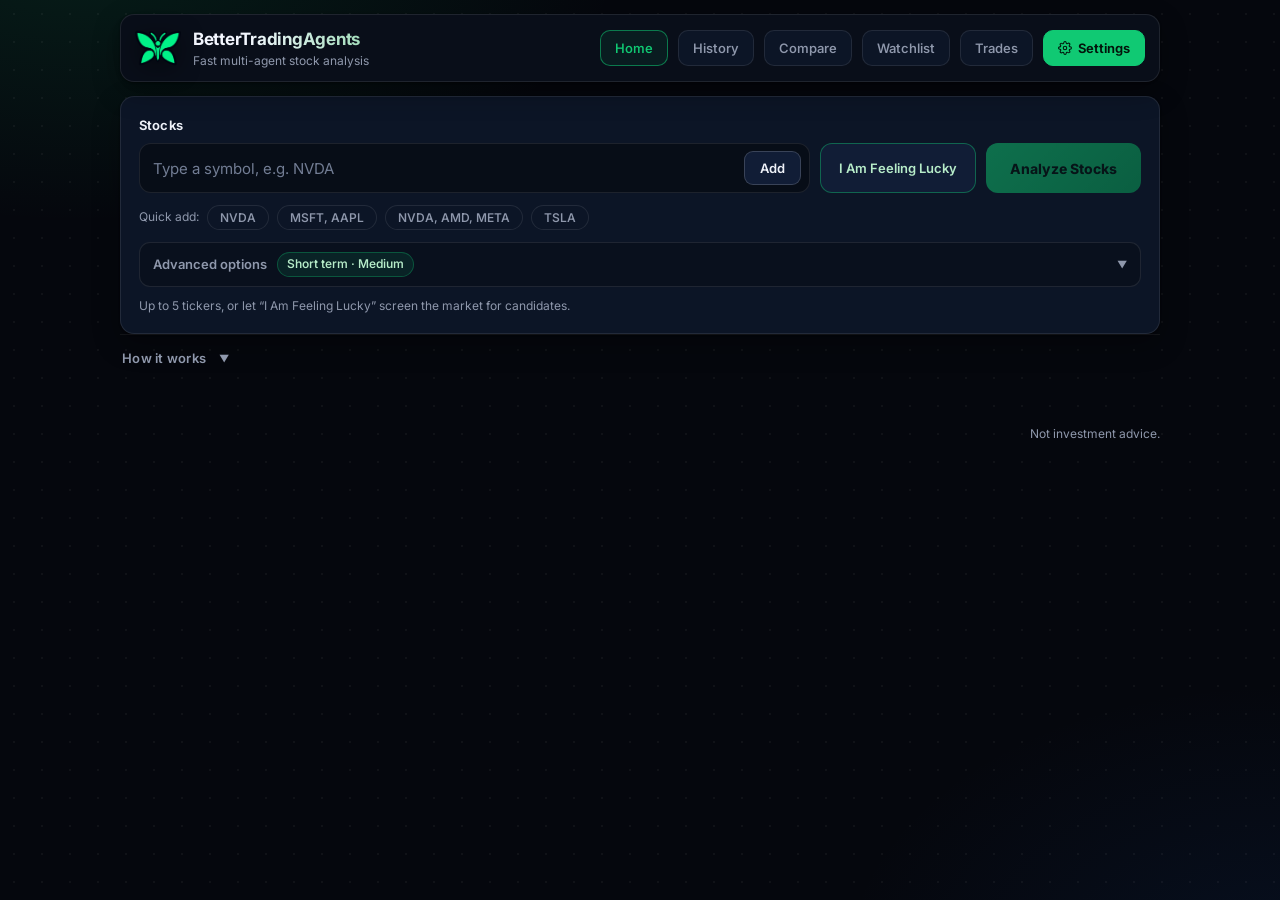
==== static/index.html @ 46c65ed0 "Equalize the live card row spacing The Bull and Portfolio manager rows kept the old stage-boundary c" ====
<!DOCTYPE html>
<html lang="en">
<head>
  <meta charset="UTF-8">
  <meta name="viewport" content="width=device-width, initial-scale=1.0">
  <meta name="theme-color" content="#05070d">
  <title>BetterTradingAgents</title>
  <link rel="preconnect" href="https://fonts.googleapis.com">
  <link rel="preconnect" href="https://fonts.gstatic.com" crossorigin>
  <link rel="stylesheet" href="https://fonts.googleapis.com/css2?family=Inter:wght@400;500;600;700&display=swap">
  <link rel="icon" href="/static/favicon.ico?v=2" sizes="any">
  <link rel="icon" type="image/png" href="/static/favicon.png?v=2">
  <link rel="apple-touch-icon" href="/static/favicon.png?v=2">
  <link rel="stylesheet" href="/static/css/base.css?v=6">
  <link rel="stylesheet" href="/static/css/analysis.css?v=11">
</head>
<body>
  <a class="skip-link" href="#main-content">Skip to content</a>
  <div class="container">
    <header>
      <div class="brand">
        <a href="/" class="logo-home" aria-label="Go to BetterTradingAgents home">
          <img src="/static/logo.png" alt="" class="logo-img">
        </a>
        <div>
          <h1>BetterTradingAgents</h1>
          <p class="tagline">Fast multi-agent stock analysis</p>
        </div>
      </div>
      <nav aria-label="Primary navigation">
        <span id="mode-chip" class="chip hidden" aria-label="Mock mode: agents use rule-based fallbacks">mock mode</span>
        <a href="/" class="nav-link active" aria-current="page">Home</a>
        <a href="/history" class="nav-link">History</a>
        <a href="/compare" class="nav-link">Compare</a>
        <a href="/watchlist" class="nav-link">Watchlist</a>
        <a href="/portfolio" class="nav-link">Trades</a>
        <a href="/settings" class="nav-link nav-settings"><svg class="gear" viewBox="0 0 24 24" aria-hidden="true"><circle cx="12" cy="12" r="3"/><path d="M19.4 15a1.65 1.65 0 0 0 .33 1.82l.06.06a2 2 0 0 1 0 2.83 2 2 0 0 1-2.83 0l-.06-.06a1.65 1.65 0 0 0-1.82-.33 1.65 1.65 0 0 0-1 1.51V21a2 2 0 0 1-2 2 2 2 0 0 1-2-2v-.09A1.65 1.65 0 0 0 9 19.4a1.65 1.65 0 0 0-1.82.33l-.06.06a2 2 0 0 1-2.83 0 2 2 0 0 1 0-2.83l.06-.06a1.65 1.65 0 0 0 .33-1.82 1.65 1.65 0 0 0-1.51-1H3a2 2 0 0 1-2-2 2 2 0 0 1 2-2h.09A1.65 1.65 0 0 0 4.6 9a1.65 1.65 0 0 0-.33-1.82l-.06-.06a2 2 0 0 1 0-2.83 2 2 0 0 1 2.83 0l.06.06a1.65 1.65 0 0 0 1.82.33H9a1.65 1.65 0 0 0 1-1.51V3a2 2 0 0 1 2-2 2 2 0 0 1 2 2v.09a1.65 1.65 0 0 0 1 1.51 1.65 1.65 0 0 0 1.82-.33l.06-.06a2 2 0 0 1 2.83 0 2 2 0 0 1 0 2.83l-.06.06a1.65 1.65 0 0 0-.33 1.82V9a1.65 1.65 0 0 0 1.51 1H21a2 2 0 0 1 2 2 2 2 0 0 1-2 2h-.09a1.65 1.65 0 0 0-1.51 1z"/></svg><span>Settings</span></a>
      </nav>
    </header>

    <main id="main-content" tabindex="-1">
    <section class="card search-card">
      <label for="ticker-input">Stocks</label>
      <div class="search-row">
        <div class="ticker-box" id="ticker-box">
          <div id="ticker-tags" role="group" aria-label="Selected tickers"></div>
          <input id="ticker-input" type="text" placeholder="Type a symbol, e.g. NVDA" autocomplete="off"
                 spellcheck="false" aria-describedby="ticker-hint">
          <button id="add-ticker-btn" class="tag-add-btn" type="button">Add</button>
        </div>
        <button id="feeling-lucky-btn" class="lucky-btn" type="button" aria-describedby="ticker-hint">I Am Feeling Lucky</button>
        <button id="analyze-btn" type="button">Analyze Stocks</button>
      </div>
      <div class="chips" id="example-chips">
        <span class="chips-label">Quick add:</span>
        <button class="chip-btn" type="button" data-tickers="NVDA">NVDA</button>
        <button class="chip-btn" type="button" data-tickers="MSFT, AAPL">MSFT, AAPL</button>
        <button class="chip-btn" type="button" data-tickers="NVDA, AMD, META">NVDA, AMD, META</button>
        <button class="chip-btn" type="button" data-tickers="TSLA">TSLA</button>
      </div>
      <details class="advanced-options" id="advanced-options">
        <summary><span class="adv-title">Advanced options</span><span class="adv-summary-values" id="adv-values">Short term · Medium</span><span class="adv-caret" aria-hidden="true"></span></summary>
        <div class="advanced-body">
          <div class="option-row" role="radiogroup" aria-labelledby="outlook-label">
            <span class="chips-label" id="outlook-label">Your outlook:</span>
            <button class="seg-btn" type="button" role="radio" aria-checked="false" data-outlook="day_trade">Day trading<small>Intraday to ~2 days</small></button>
            <button class="seg-btn selected" type="button" role="radio" aria-checked="true" data-outlook="short_term">Short term<small>Days to a few weeks</small></button>
            <button class="seg-btn" type="button" role="radio" aria-checked="false" data-outlook="long_term">Long term<small>6 months to years</small></button>
          </div>
          <div class="option-row" role="radiogroup" aria-labelledby="depth-label">
            <span class="chips-label" id="depth-label">Depth:</span>
            <button class="seg-btn" type="button" role="radio" aria-checked="false" data-depth="fast">Fast<small>5 agents</small></button>
            <button class="seg-btn selected" type="button" role="radio" aria-checked="true" data-depth="medium">Medium<small>8 agents</small></button>
            <button class="seg-btn" type="button" role="radio" aria-checked="false" data-depth="expert">Expert<small>9 agents</small></button>
          </div>
        </div>
      </details>
      <p class="hint" id="ticker-hint">Up to 5 tickers, or let “I Am Feeling Lucky” screen the market for candidates.</p>
      <p id="error-msg" class="error hidden" role="alert"></p>
      <p id="restore-notice" class="restore-notice hidden" role="status"></p>
    </section>

    <section id="how-section">
      <details class="how-details">
        <summary>How it works<span class="adv-caret" aria-hidden="true"></span></summary>
        <div class="how-grid">
          <div class="how-card">
            <div class="how-num">1</div>
            <div>
              <div class="how-title">Research</div>
              <div class="how-text">Technical, fundamental, news, sentiment and forecast analysts run in parallel.</div>
            </div>
          </div>
          <div class="how-card">
            <div class="how-num">2</div>
            <div>
              <div class="how-title">Debate</div>
              <div class="how-text">Bull and bear argue their cases; a neutral judge weighs the exchange before the call.</div>
            </div>
          </div>
          <div class="how-card">
            <div class="how-num">3</div>
            <div>
              <div class="how-title">Decision</div>
              <div class="how-text">The manager weighs debate + holdings; a risk layer sizes and gates the trade.</div>
            </div>
          </div>
        </div>
      </details>
    </section>

    <section id="live-section" class="hidden">
      <div class="section-heading-row">
        <h2>Live analysis <span id="run-timer" class="muted"></span></h2>
        <span id="overall-status" class="muted" role="status" aria-live="polite">Preparing analysis</span>
        <button id="cancel-btn" class="secondary-btn cancel-btn hidden" type="button">Cancel run</button>
      </div>
      <div id="overall-progress" class="overall-progress" role="progressbar" aria-label="Overall analysis progress" aria-valuemin="0" aria-valuemax="100" aria-valuenow="0">
        <span id="overall-progress-fill"></span>
      </div>
      <p id="cancel-note" class="hint hidden">Cancelling stops this analysis from advancing. It cannot revoke a request an external provider has already accepted, and finished tickers are kept below.</p>
      <div id="live-grid"></div>
    </section>

    <section id="results-section" class="hidden">
      <div class="section-heading-row">
        <h2 id="results-heading" tabindex="-1">Results</h2>
        <button id="run-again-btn" class="secondary-btn hidden" type="button">Run again</button>
        <button id="analyze-another-btn" class="secondary-btn hidden" type="button">Analyze another</button>
      </div>
      <div id="summary-panel"></div>
      <div id="results-list"></div>
    </section>
    </main>

    <footer>
      <span id="provider-line" class="muted"></span>
      <span class="muted">Not investment advice.</span>
    </footer>
  </div>

  <div id="toast" class="toast hidden" role="status" aria-live="polite" aria-atomic="true"></div>
  <script type="module" src="/static/js/app.js?v=10"></script>
</body>
</html>
---- static/css/base.css ----
/* Shared foundation: design tokens, page chrome, and components used on
   every page (header, buttons, tables, decision badges, toast). Loaded
   before each page's own stylesheet. */

:root {
  --bg: #05070d;
  --panel: #0c1526;
  --panel-2: #111d36;
  --border: rgba(255, 255, 255, 0.09);
  --border-strong: rgba(255, 255, 255, 0.17);
  --text: #eef1f8;
  --muted: #8f98ac;
  --accent: #10c973;
  --on-accent: #03140b;
  --buy: #22c55e;
  --hold: #f5a524;
  --sell: #f4586b;
  --radius: 14px;
  --shadow: 0 1px 2px rgba(0, 0, 0, 0.4), 0 10px 28px rgba(0, 0, 0, 0.32);
  --font: "Inter", -apple-system, BlinkMacSystemFont, "Segoe UI", Roboto, "Helvetica Neue", Arial, sans-serif;
}

* { box-sizing: border-box; }

html { color-scheme: dark; scroll-padding-top: 92px; }

body {
  margin: 0;
  min-height: 100vh;
  min-height: 100dvh;
  overflow-x: hidden;
  color: var(--text);
  font-family: var(--font);
  font-size: 14px;
  line-height: 1.55;
  -webkit-font-smoothing: antialiased;
  text-rendering: optimizeLegibility;
  /* ambient glows + faint dot grid as plain background layers: no fixed
     positioned pseudo elements, no backdrop-filter, no fixed attachment,
     nothing that can interfere with scrolling */
  background-color: var(--bg);
  background-image:
    radial-gradient(rgba(255, 255, 255, 0.045) 1px, transparent 1.4px),
    radial-gradient(900px 480px at 8% -10%, rgba(16, 201, 115, 0.12), transparent 60%),
    radial-gradient(800px 520px at 100% 110%, rgba(23, 78, 166, 0.12), transparent 55%);
  background-size: 28px 28px, 1100px 650px, 1000px 700px;
  background-position: 0 0, left top, right bottom;
  background-repeat: repeat, no-repeat, no-repeat;
}

::selection { background: rgba(16, 201, 115, 0.35); }

::-webkit-scrollbar { width: 10px; height: 10px; }
::-webkit-scrollbar-thumb { background: #232c40; border-radius: 5px; border: 2px solid var(--bg); }
::-webkit-scrollbar-track { background: transparent; }

.container { width: 100%; max-width: 1080px; min-width: 0; margin: 0 auto; padding: 14px 20px 56px; }

.skip-link {
  position: fixed; top: 8px; left: 8px; z-index: 100; padding: 10px 14px;
  border-radius: 9px; color: var(--on-accent); background: var(--accent);
  font-weight: 700; text-decoration: none; transform: translateY(-150%);
}
.skip-link:focus { transform: translateY(0); }

/* ---------- header: floating sticky pill ---------- */
header {
  position: sticky;
  top: 10px;
  z-index: 30;
  display: flex;
  justify-content: space-between;
  align-items: center;
  gap: 12px;
  margin-bottom: 14px;
  padding: 10px 14px;
  min-height: 68px;
  background: #090e19;
  border: 1px solid var(--border);
  border-radius: 14px;
  box-shadow: var(--shadow);
}
.brand { display: flex; align-items: center; gap: 12px; min-width: 0; }
.logo-home {
  display: block;
  flex: none;
  border-radius: 12px;
  line-height: 0;
  transition: background 0.15s, transform 0.15s;
}
.logo-home:hover { background: rgba(255, 255, 255, 0.06); transform: translateY(-1px); }
.logo-home:focus-visible { outline: 2px solid var(--accent); outline-offset: 3px; }
.logo-img {
  width: 46px; height: 46px; flex: none; display: block;
  object-fit: contain;
  filter: drop-shadow(0 5px 12px rgba(0, 0, 0, 0.45));
}
h1 {
  font-size: 17px; margin: 0; font-weight: 700; letter-spacing: -0.015em; white-space: nowrap;
  background: linear-gradient(90deg, #f4f7ff 30%, #9fdcb8);
  -webkit-background-clip: text; background-clip: text;
  -webkit-text-fill-color: transparent; color: transparent;
}
.tagline { margin: 0; color: var(--muted); font-size: 12px; white-space: nowrap; overflow: hidden; text-overflow: ellipsis; }
nav { display: flex; align-items: center; gap: 10px; flex: none; }
.nav-link {
  color: var(--muted); text-decoration: none; font-size: 13px; font-weight: 550;
  padding: 7px 14px; border-radius: 10px; border: 1px solid var(--border);
  background: var(--panel); transition: color 0.15s, border-color 0.15s, background 0.15s;
}
.nav-link:hover { color: var(--text); border-color: var(--border-strong); background: var(--panel-2); }
/* The current page: identical nav on every page, so the highlight (and the
   button placement) never shifts as you move between sections. */
.nav-link.active, .nav-link[aria-current="page"] {
  color: var(--accent); border-color: rgba(16, 201, 115, 0.55); background: rgba(16, 201, 115, 0.08);
}
/* Settings is a first-class destination: solid accent pill with a gear. */
.nav-link.nav-settings {
  align-items: center; background: var(--accent); border-color: var(--accent);
  color: var(--on-accent); display: inline-flex; font-weight: 650; gap: 6px;
}
.nav-link.nav-settings:hover { background: #12d97e; border-color: #12d97e; color: var(--on-accent); }
.nav-link.nav-settings.active, .nav-link.nav-settings[aria-current="page"] {
  box-shadow: 0 0 0 3px rgba(16, 201, 115, 0.3); color: var(--on-accent);
}
.nav-settings .gear { flex: none; height: 14px; width: 14px; }
.nav-settings .gear circle, .nav-settings .gear path {
  fill: none; stroke: var(--on-accent); stroke-linecap: round; stroke-linejoin: round; stroke-width: 1.8;
}
.chip {
  font-size: 11px; font-weight: 600; padding: 4px 11px; border-radius: 999px;
  border: 1px solid rgba(245, 165, 36, 0.35); background: rgba(245, 165, 36, 0.1); color: var(--hold);
}

/* ---------- cards and shared text ---------- */
.card {
  background: var(--panel);
  border: 1px solid var(--border);
  border-radius: var(--radius);
  padding: 18px;
  box-shadow: var(--shadow);
}
.hidden { display: none !important; }
.muted { color: var(--muted); font-weight: 400; font-size: 12px; }
.hint { color: var(--muted); font-size: 12px; margin: 10px 0 0; }
.error { color: var(--sell); font-size: 13px; margin: 10px 0 0; }

h2 {
  font-size: 13px; font-weight: 700; margin: 28px 0 12px; color: var(--text);
  text-transform: uppercase; letter-spacing: 0.08em;
}

.eyebrow { color: #6fda9e; font-size: 10px; font-weight: 750; letter-spacing: 0.1em; text-transform: uppercase; }

/* ---------- shared buttons ---------- */
.secondary-btn, .table-open-btn {
  min-height: 36px; border: 1px solid var(--border-strong); border-radius: 9px;
  background: rgba(255, 255, 255, 0.035); color: #cbd3e1; cursor: pointer;
  font: 600 12px var(--font); padding: 7px 12px; transition: background 0.15s, border-color 0.15s;
}
.secondary-btn:hover, .table-open-btn:hover { background: var(--panel-2); border-color: rgba(16, 201, 115, 0.48); color: var(--text); }

button:focus-visible, a:focus-visible, input:focus-visible, summary:focus-visible,
[role="button"]:focus-visible, [role="radio"]:focus-visible { outline: 2px solid var(--accent); outline-offset: 2px; }
button, input, summary { touch-action: manipulation; }

/* ---------- decision badges (analysis + history) ---------- */
.decision {
  display: inline-flex; align-items: center; gap: 7px; font-weight: 700; font-size: 13px;
  padding: 5px 13px; border-radius: 9px; border: 1px solid; letter-spacing: 0.05em; flex: none;
}
.decision .d-icon { font-size: 11px; }
.decision.buy { color: #6fe0a0; border-color: rgba(34, 197, 94, 0.4); background: rgba(34, 197, 94, 0.1); }
.decision.hold { color: #ffc75e; border-color: rgba(245, 165, 36, 0.4); background: rgba(245, 165, 36, 0.1); }
.decision.sell { color: #ff8296; border-color: rgba(244, 88, 107, 0.4); background: rgba(244, 88, 107, 0.1); }

/* ---------- shared add-position rows (analysis result cards + portfolio) ---------- */
.add-row { display: flex; align-items: center; gap: 10px; margin-top: 4px; padding-top: 14px; border-top: 1px dashed var(--border-strong); flex-wrap: wrap; }
.add-row label { font-size: 12px; color: var(--muted); }
.add-row input {
  width: 90px; background: rgba(0, 0, 0, 0.38); border: 1px solid var(--border); color: var(--text);
  border-radius: 9px; padding: 7px 10px; font-size: 13px; font-family: var(--font); outline: none;
  font-variant-numeric: tabular-nums;
}
.add-row input:focus { border-color: rgba(16, 201, 115, 0.65); }
.add-btn {
  background: rgba(34, 197, 94, 0.12); color: #6fe0a0; border: 1px solid rgba(34, 197, 94, 0.4);
  border-radius: 9px; padding: 7px 14px; font-size: 13px; font-weight: 600; font-family: var(--font);
  cursor: pointer; transition: background 0.15s, box-shadow 0.15s;
}
.add-btn:hover { background: rgba(34, 197, 94, 0.2); box-shadow: 0 0 16px rgba(34, 197, 94, 0.15); }
.add-btn:disabled { opacity: 0.5; cursor: not-allowed; }

/* ---------- shared tables (portfolio positions + csv preview) ---------- */
.table-wrap { overflow-x: auto; -webkit-overflow-scrolling: touch; position: relative; }
.card.table-wrap { padding: 6px 4px; }
table { width: 100%; border-collapse: collapse; font-size: 13px; font-variant-numeric: tabular-nums; }
caption { padding: 10px 12px 4px; color: var(--muted); font-size: 11px; font-weight: 700; letter-spacing: 0.07em; text-align: left; text-transform: uppercase; }
th, td { text-align: left; padding: 10px 12px; border-bottom: 1px solid rgba(255, 255, 255, 0.05); white-space: nowrap; }
th { color: var(--muted); font-size: 11px; text-transform: uppercase; letter-spacing: 0.07em; font-weight: 700; }
tbody tr { transition: background 0.12s; }
tbody tr:hover { background: rgba(255, 255, 255, 0.025); }
td.num, th.num { text-align: right; }

/* ---------- toast ---------- */
.toast {
  position: fixed; bottom: 24px; left: 50%; transform: translateX(-50%);
  background: rgba(18, 23, 36, 0.97); border: 1px solid var(--border-strong); color: var(--text);
  padding: 10px 18px; border-radius: 11px; font-size: 13px; max-width: min(90vw, 480px);
  box-shadow: 0 12px 36px rgba(0, 0, 0, 0.5);
  animation: card-in 0.2s ease; z-index: 50;
}
.toast.error { border-color: rgba(244, 88, 107, 0.5); color: #f7a3b0; }

footer { display: flex; justify-content: space-between; gap: 12px; flex-wrap: wrap; margin-top: 44px; }

.sr-only {
  position: absolute !important; width: 1px; height: 1px; padding: 0; margin: -1px;
  overflow: hidden; clip: rect(0, 0, 0, 0); white-space: nowrap; border: 0;
}

/* ---------- filter drawer, bar, and chips (runs + portfolio, P1.6) ---------- */
.filter-drawer {
  min-width: 0; border: 1px solid var(--border); border-radius: var(--radius);
  background: var(--panel); box-shadow: var(--shadow);
}
.filter-drawer summary {
  display: flex; align-items: center; gap: 9px; padding: 11px 14px; cursor: pointer;
  color: var(--text); font-size: 12px; font-weight: 700; letter-spacing: 0.04em;
  list-style: none;
}
.filter-drawer summary::-webkit-details-marker { display: none; }
.filter-drawer summary::after { content: "▾"; margin-left: auto; color: var(--muted); }
.filter-drawer[open] summary::after { content: "▴"; }
.filter-count {
  min-width: 20px; padding: 1px 7px; border-radius: 999px; text-align: center;
  color: #75dda0; background: rgba(16, 201, 115, 0.12); font-size: 11px;
}
.filters-bar { display: flex; flex-wrap: wrap; gap: 8px; padding: 12px 14px; border-top: 1px dashed var(--border-strong); }
.filters-bar input, .filters-bar select {
  min-height: 36px; padding: 6px 10px; border: 1px solid var(--border-strong); border-radius: 9px;
  color: var(--text); background: rgba(0, 0, 0, 0.38); font: 500 12.5px var(--font);
}
.filters-bar input:focus, .filters-bar select:focus { border-color: rgba(16, 201, 115, 0.65); outline: none; }
.filter-date { display: inline-flex; align-items: center; gap: 7px; color: var(--muted); font-size: 12px; }
.filter-chips { display: flex; flex-wrap: wrap; align-items: center; gap: 8px; padding: 0 14px 12px; }
.filter-chip {
  display: inline-flex; align-items: center; gap: 2px; padding: 4px 5px 4px 10px;
  border: 1px solid rgba(16, 201, 115, 0.4); border-radius: 999px;
  background: rgba(16, 201, 115, 0.08); font-size: 11.5px;
}
.chip-remove {
  padding: 2px 8px; border: 0; border-radius: 999px; color: #75dda0; background: transparent;
  font-size: 13px; line-height: 1; cursor: pointer;
}
.chip-remove:hover { color: #0b2b1a; background: #75dda0; }
.chip-clear {
  border: 0; background: none; color: var(--muted); font: 600 11.5px var(--font);
  text-decoration: underline; text-underline-offset: 2px; cursor: pointer; padding: 4px 6px;
}
.chip-clear:hover { color: var(--text); }
@media (max-width: 640px) {
  .filters-bar input, .filters-bar select { min-height: 44px; flex: 1 1 140px; }
  .filter-date { flex: 1 1 140px; }
  .filter-date input { flex: 1; }
  .filter-drawer summary { min-height: 44px; }
}

@keyframes card-in {
  from { opacity: 0; transform: translateY(8px) scale(0.99); }
  to { opacity: 1; transform: none; }
}

/* ---------- responsive: shared chrome ---------- */
@media (max-width: 1024px) {
  .container { padding: 12px 16px 48px; }
}

@media (max-width: 560px) {
  body { font-size: 13.5px; }
  .container { padding: 10px 12px 44px; }
  header { top: 6px; padding: 8px 10px; gap: 8px; flex-wrap: wrap; }
  nav { flex-wrap: wrap; flex: 1 1 auto; justify-content: flex-start; }
  .brand > div { min-width: 0; }
  header .chip { display: none; }
  .logo-img { width: 38px; height: 38px; }
  h1 { max-width: 100%; overflow: hidden; font-size: 15px; text-overflow: ellipsis; }
  .tagline { display: none; }
  .nav-link { display: inline-flex; align-items: center; min-height: 44px; padding: 6px 10px; font-size: 12px; }
  .card { padding: 14px; }
  footer { flex-direction: column; gap: 4px; }
}

@media (max-width: 420px) {
  .logo-home { display: none; }
  header nav { gap: 4px; }
  .nav-link { padding-inline: 8px; }
}

@media (prefers-reduced-motion: reduce) {
  *, *::before, *::after {
    scroll-behavior: auto !important; animation-duration: 0.01ms !important;
    animation-iteration-count: 1 !important; transition-duration: 0.01ms !important;
  }
}

/* Shared P&L coloring (portfolio + trading pages). */
.pnl-green { color: #6fe0a0; }
.pnl-red { color: #ff8296; }
---- static/css/analysis.css ----
/* Analysis screen: search card, live agent grid, run controls, results,
   decision briefs, evidence, sources, and manager chat. Loaded after base.css. */

/* ---------- search ---------- */
.search-card label { font-weight: 650; font-size: 13px; display: block; margin-bottom: 8px; letter-spacing: 0.01em; }
.search-row { display: flex; gap: 10px; }
.ticker-box {
  flex: 1; min-width: 0; display: flex; align-items: center; flex-wrap: wrap; gap: 8px;
  background: rgba(0, 0, 0, 0.38); border: 1px solid var(--border); border-radius: 12px;
  padding: 7px 8px 7px 11px; transition: border-color 0.15s, box-shadow 0.15s;
}
.ticker-box:focus-within { border-color: rgba(16, 201, 115, 0.65); box-shadow: 0 0 0 3px rgba(16, 201, 115, 0.15); }
#ticker-tags { display: flex; flex-wrap: wrap; gap: 6px; }
#ticker-tags:empty { display: none; }
.ticker-tag {
  display: inline-flex; align-items: center; gap: 5px; font-size: 13px; font-weight: 650;
  letter-spacing: 0.02em; padding: 3px 5px 3px 10px; border-radius: 9px;
  background: rgba(16, 201, 115, 0.14); border: 1px solid rgba(16, 201, 115, 0.38); color: #b7ecc9;
}
.tag-remove {
  position: relative; background: none; border: none; color: inherit; cursor: pointer;
  font-size: 15px; line-height: 1; font-family: var(--font); padding: 2px 6px;
  border-radius: 6px; opacity: 0.7;
  transition: opacity 0.15s, background 0.15s;
}
.tag-remove:hover { opacity: 1; background: rgba(255, 255, 255, 0.12); }
/* Icon-only control: keep the small visual size but grow the pointer target
   to the 44x44 CSS-pixel minimum (P0.3). */
.tag-remove::after { content: ""; position: absolute; inset: -13px; }
#ticker-input {
  flex: 1; min-width: 110px; background: none; border: none; color: var(--text);
  font-size: 15px; font-family: var(--font); outline: none; padding: 6px 2px;
}
#ticker-input::placeholder { color: #727d94; }
.tag-add-btn {
  flex: none; background: var(--panel-2); border: 1px solid var(--border-strong); color: var(--text);
  font-size: 13px; font-weight: 600; font-family: var(--font); border-radius: 9px; padding: 8px 15px;
  cursor: pointer; transition: border-color 0.15s, background 0.15s, opacity 0.15s;
}
.tag-add-btn:hover { border-color: rgba(16, 201, 115, 0.55); background: rgba(16, 201, 115, 0.08); }
.tag-add-btn:disabled { opacity: 0.45; cursor: not-allowed; }
#analyze-btn {
  background: linear-gradient(135deg, #10c973, #0aa85d);
  color: var(--on-accent); font-weight: 750; font-size: 14px; font-family: var(--font);
  border: none; border-radius: 12px; padding: 12px 24px; cursor: pointer;
  box-shadow: 0 4px 18px rgba(16, 201, 115, 0.35), inset 0 1px 0 rgba(255, 255, 255, 0.18);
  transition: filter 0.15s, transform 0.1s, box-shadow 0.15s, opacity 0.15s;
}
#analyze-btn:hover { filter: brightness(1.12); box-shadow: 0 6px 26px rgba(16, 201, 115, 0.45), inset 0 1px 0 rgba(255, 255, 255, 0.18); }
#analyze-btn:active { transform: translateY(1px); }
#analyze-btn:disabled { opacity: 0.5; cursor: not-allowed; box-shadow: none; }
.lucky-btn {
  flex: none; background: var(--panel-2); border: 1px solid rgba(16, 201, 115, 0.42);
  color: #b7ecc9; font: 600 13px var(--font); border-radius: 12px; padding: 12px 18px;
  cursor: pointer; white-space: nowrap; transition: border-color 0.15s, background 0.15s, opacity 0.15s;
}
.lucky-btn:hover { border-color: var(--accent); background: rgba(16, 201, 115, 0.10); }
.lucky-btn:disabled { opacity: 0.5; cursor: not-allowed; }

/* example ticker chips */
.chips { display: flex; align-items: center; flex-wrap: wrap; gap: 8px; margin-top: 12px; }
.chips-label { color: var(--muted); font-size: 12px; }
.chip-btn {
  background: var(--panel); border: 1px solid var(--border); color: var(--muted);
  font-size: 12px; font-weight: 550; font-family: var(--font); padding: 4px 12px; border-radius: 999px;
  cursor: pointer; transition: color 0.15s, border-color 0.15s, background 0.15s, transform 0.1s;
}
.chip-btn:hover { color: var(--text); border-color: rgba(16, 201, 115, 0.55); background: rgba(16, 201, 115, 0.08); }
.chip-btn:active { transform: scale(0.97); }

/* collapsible advanced options (outlook + depth) */
.advanced-options {
  margin-top: 12px; border: 1px solid var(--border); border-radius: 11px;
  background: rgba(0, 0, 0, 0.22);
}
.advanced-options summary {
  display: flex; align-items: center; gap: 10px; cursor: pointer; list-style: none;
  padding: 9px 13px; font-size: 13px; font-weight: 600; color: var(--muted);
  border-radius: 11px; transition: color 0.15s;
}
.advanced-options summary::-webkit-details-marker { display: none; }
.advanced-options summary:hover { color: var(--text); }
.advanced-options[open] summary { border-bottom: 1px solid var(--border); border-radius: 11px 11px 0 0; }
.adv-summary-values {
  font-weight: 550; font-size: 12px; color: #b7ecc9;
  background: rgba(16, 201, 115, 0.1); border: 1px solid rgba(16, 201, 115, 0.3);
  padding: 2px 9px; border-radius: 999px; white-space: nowrap;
}
.adv-caret { margin-left: auto; flex: none; color: var(--muted); font-size: 10px; transition: transform 0.15s; }
.adv-caret::before { content: "▼"; }
.advanced-options[open] .adv-caret { transform: rotate(180deg); }
.advanced-body { padding: 4px 13px 13px; }
.advanced-body .option-row { margin-top: 10px; }
.advanced-body .hint { margin: 6px 0 0; }

/* segmented selectors (outlook: day trading / short term / long term; depth: fast / medium / expert) */
.option-row { display: flex; align-items: center; flex-wrap: wrap; gap: 8px; margin-top: 14px; }
.option-row .chips-label { margin-right: 2px; }
.seg-btn {
  display: inline-flex; flex-direction: column; align-items: flex-start; gap: 1px;
  background: var(--panel); border: 1px solid var(--border); color: var(--muted);
  font-size: 13px; font-weight: 600; font-family: var(--font); text-align: left;
  padding: 7px 14px; border-radius: 11px; cursor: pointer;
  transition: color 0.15s, border-color 0.15s, background 0.15s, transform 0.1s;
}
.seg-btn small { font-size: 11px; font-weight: 500; }
.seg-btn:hover { color: var(--text); border-color: var(--border-strong); }
.seg-btn:active { transform: scale(0.98); }
.seg-btn.selected {
  color: #b7ecc9; border-color: rgba(16, 201, 115, 0.55); background: rgba(16, 201, 115, 0.1);
}

/* how it works (collapsed by default) */
.how-details { border-top: 1px solid rgba(255, 255, 255, 0.055); }
.how-details summary {
  display: flex; align-items: center; gap: 7px; padding: 13px 2px;
  cursor: pointer; color: var(--muted); font-weight: 600; font-size: 13px;
  letter-spacing: 0.02em; user-select: none; list-style: none;
}
.how-details summary::-webkit-details-marker { display: none; }
.how-details summary:hover, .how-details[open] summary { color: var(--text); }
.how-details .adv-caret { margin-left: 6px; }
.how-details[open] .adv-caret { transform: rotate(180deg); }
.how-grid { display: grid; grid-template-columns: repeat(3, 1fr); gap: 12px; margin: 6px 0 14px; }
.how-card {
  display: flex; gap: 12px; align-items: flex-start;
  background: var(--panel); border: 1px solid var(--border); border-radius: var(--radius);
  padding: 14px; transition: border-color 0.15s, transform 0.15s;
}
.how-card:hover { border-color: var(--border-strong); transform: translateY(-1px); }
.how-num {
  width: 26px; height: 26px; flex: none; border-radius: 9px;
  background: linear-gradient(135deg, rgba(16, 201, 115, 0.22), rgba(23, 78, 166, 0.25));
  border: 1px solid rgba(16, 201, 115, 0.35); color: #7fdc9f;
  font-weight: 700; font-size: 13px; display: flex; align-items: center; justify-content: center;
}
.how-title { font-weight: 650; font-size: 13px; }
.how-text { color: var(--muted); font-size: 12px; margin-top: 3px; }

/* ---------- live progress ---------- */
#live-grid { display: grid; grid-template-columns: repeat(auto-fill, minmax(280px, 1fr)); gap: 14px; }
.ticker-card {
  background: var(--panel); border: 1px solid var(--border); border-radius: var(--radius);
  padding: 14px 16px; box-shadow: var(--shadow);
  animation: card-in 0.35s cubic-bezier(0.2, 0.7, 0.3, 1);
  transition: border-color 0.2s;
  min-width: 0;
}
.ticker-card:hover { border-color: var(--border-strong); }
.ticker-head { display: flex; justify-content: space-between; align-items: baseline; gap: 8px; margin-bottom: 8px; }
.ticker-head .tk { font-weight: 700; font-size: 15px; letter-spacing: 0.03em; white-space: nowrap; }
.ticker-head .px { color: var(--muted); font-size: 12px; font-weight: 500; margin-left: 4px; font-variant-numeric: tabular-nums; }
.ticker-head .src { color: #6b7590; font-size: 11px; text-align: right; white-space: nowrap; flex: none; }
.agent-row { display: flex; justify-content: space-between; align-items: center; gap: 8px; padding: 3px 0; font-size: 12.5px; }
.agent-left { display: flex; align-items: center; gap: 9px; color: #c0c8d8; font-weight: 500; min-width: 0; }
.agent-icon { display: inline-flex; align-items: center; color: var(--muted); flex: none; }

/* Live reasoning stream (ROADMAP 3.2): collapsible per-agent token pane.
   Agents without a stream reuse the same pane for a peek at their finished
   one-line summary (has-peek). */
.agent-cell.has-stream .agent-row, .agent-cell.has-peek .agent-row { cursor: pointer; }
.agent-cell.has-stream .agent-row:hover .agent-left, .agent-cell.has-peek .agent-row:hover .agent-left { color: var(--text); }
.stream-hint {
  flex: none; color: #7fdc9f; font-size: 10px; font-weight: 700;
  letter-spacing: 0.07em; text-transform: uppercase; white-space: nowrap;
}
.stream-pane {
  max-height: 118px; overflow-y: auto; margin: 0 0 5px 23px; padding: 7px 10px;
  border-radius: 0 8px 8px 0; border-left: 2px solid rgba(16, 201, 115, 0.55);
  background: rgba(8, 14, 26, 0.72);
}
.stream-pane pre {
  margin: 0; white-space: pre-wrap; overflow-wrap: anywhere;
  color: #9fb0c8; font: 11px/1.55 ui-monospace, SFMono-Regular, Menlo, Consolas, monospace;
}
/* Summary peek: prose instead of tokens, so drop the mono treatment and
   mute the caret affordance. */
.stream-pane.peek { max-height: 190px; border-left-color: var(--border-strong); }
.stream-pane.peek pre { color: #b9c1d0; font: 12px/1.6 var(--font); }
.agent-cell.has-peek .stream-hint { color: #6b7690; }

.status {
  display: inline-flex; align-items: center; justify-content: flex-end; gap: 6px;
  font-size: 12px; color: var(--muted); min-width: 150px; text-align: right;
  font-variant-numeric: tabular-nums; flex: none;
}
.status .icon { width: 8px; height: 8px; border-radius: 50%; background: #3c455c; display: inline-block; flex: none; }
.status.running { color: #7fdc9f; }
.status.running .icon { background: var(--accent); animation: pulse-dot 1.2s ease-in-out infinite; }
.status.done { color: #67d992; }
.status.done .icon { background: var(--buy); }
.status.failed { color: #f78da0; }
.status.failed .icon { background: var(--sell); }

/* Completed agents show their verdict as a tinted pill using the same
   palette as the decision badges; the agent icon takes the matching tone.
   Pills share one width so the column reads as a straight line. */
.verdict {
  display: inline-flex; align-items: center; justify-content: center;
  min-width: 72px; padding: 1px 9px; border-radius: 999px;
  font-size: 11px; font-weight: 700; letter-spacing: 0.03em; border: 1px solid; white-space: nowrap;
}
.verdict.up { color: #6fe0a0; border-color: rgba(34, 197, 94, 0.4); background: rgba(34, 197, 94, 0.1); }
.verdict.down { color: #ff8296; border-color: rgba(244, 88, 107, 0.4); background: rgba(244, 88, 107, 0.1); }
.verdict.hold { color: #ffc75e; border-color: rgba(245, 165, 36, 0.4); background: rgba(245, 165, 36, 0.1); }
.verdict.flat { color: #b9c1d0; border-color: var(--border-strong); background: rgba(255, 255, 255, 0.05); }
/* Pill rows render without a state dot, so they must not auto-place into
   the reserved 8px dot track (they would overflow the card and the next
   card would cover them). Pin them to the label and duration tracks. */
.status .verdict { grid-column: 2; }
.status .status-duration { grid-column: 3; }
.agent-cell.tone-up .agent-icon { color: #4fd98a; }
.agent-cell.tone-down .agent-icon { color: #ff8296; }
.agent-cell.tone-hold .agent-icon { color: var(--hold); }
.agent-cell.tone-flat .agent-icon { color: #9aa5ba; }

@keyframes pulse-dot {
  0%, 100% { box-shadow: 0 0 0 0 rgba(16, 201, 115, 0.55); }
  60% { box-shadow: 0 0 0 6px rgba(16, 201, 115, 0); }
}

/* live run progress: one segment per agent, filled as each completes;
   finished cards fade the bar out, the count carries the rest */
.run-progress { display: flex; gap: 3px; height: 4px; margin: 8px 0 2px; transition: opacity 0.4s; }
.run-progress.finished { opacity: 0.3; }
.run-progress .seg { flex: 1 1 0; border-radius: 999px; background: rgba(255, 255, 255, 0.09); transition: background 0.25s; }
.run-progress .seg.running { background: rgba(16, 201, 115, 0.45); animation: pulse-seg 1.1s ease-in-out infinite; }
.run-progress .seg.done { background: linear-gradient(90deg, #10c973, #0aa85d); }
.run-progress .seg.failed { background: var(--sell); }
@keyframes pulse-seg { 0%, 100% { opacity: 0.45; } 50% { opacity: 1; } }
.prog-count { font-size: 11px; white-space: nowrap; }

/* ---------- results ---------- */
.result-card {
  background: var(--panel); border: 1px solid var(--border); border-radius: var(--radius);
  margin-bottom: 12px; overflow: hidden; box-shadow: var(--shadow);
  animation: card-in 0.35s cubic-bezier(0.2, 0.7, 0.3, 1);
}
.result-summary { display: flex; align-items: center; gap: 16px; padding: 14px 18px; cursor: pointer; user-select: none; transition: background 0.15s; }
.result-summary:hover { background: var(--panel-2); }
.result-summary .tk { font-weight: 700; font-size: 16px; min-width: 64px; letter-spacing: 0.03em; }
.result-summary .company { color: var(--muted); font-size: 12px; flex: 1; min-width: 0; overflow: hidden; text-overflow: ellipsis; white-space: nowrap; }
.caret { color: var(--muted); font-size: 11px; transition: transform 0.2s; flex: none; }
.result-card.open .caret { transform: rotate(90deg); }

.result-detail { border-top: 1px solid var(--border); padding: 4px 18px 16px; display: none; }
.result-card.open .result-detail { display: block; animation: card-in 0.25s ease; }

.thesis { color: #c9d0de; margin: 6px 0 16px; }

.grid-3 { display: grid; grid-template-columns: repeat(auto-fit, minmax(200px, 1fr)); gap: 10px; margin-bottom: 14px; }

.sig-bullish, .sig-positive { color: var(--buy); }
.sig-bearish, .sig-negative { color: var(--sell); }
.sig-neutral, .sig-unknown { color: var(--hold); }

.debate { display: grid; grid-template-columns: 1fr 1fr; gap: 10px; margin-bottom: 14px; }

.added-note { font-size: 12px; color: #6fe0a0; }
.risk-flags {
  font-size: 12px; color: #f5c66b; line-height: 1.55;
  background: rgba(245, 198, 107, 0.08); border: 1px solid rgba(245, 198, 107, 0.3);
  border-radius: 9px; padding: 8px 12px; margin: 8px 0 0;
}

/* results summary table */
#summary-table { width: 100%; border-collapse: collapse; font-size: 13px; margin-bottom: 10px; font-variant-numeric: tabular-nums; }
#summary-table th { text-align: left; color: var(--muted); font-size: 11px; text-transform: uppercase; letter-spacing: 0.04em; padding: 8px 10px; border-bottom: 1px solid var(--border); }
#summary-table td { padding: 9px 10px; border-bottom: 1px solid var(--border); }
#summary-table td small { display: block; margin-top: 2px; color: var(--muted); font-size: 10px; white-space: nowrap; }
#summary-table tbody tr { cursor: pointer; transition: background 0.15s; }
#summary-table tbody tr:hover { background: rgba(255, 255, 255, 0.04); }
.flag-warn { color: #f5c66b; font-size: 12px; }
.flag-ok { color: #6fe0a0; font-size: 12px; }

/* ---------- trust-first decision cockpit ---------- */
#live-section, #results-section, #results-heading, .result-card { scroll-margin-top: 92px; }
#results-heading:focus-visible { outline: 2px solid var(--accent); outline-offset: 5px; border-radius: 3px; }
.restore-notice {
  margin: 12px 0 0; padding: 10px 12px; border-radius: 10px;
  color: #b7c4da; background: rgba(56, 92, 150, 0.14); border-left: 3px solid #6289c9;
  font-size: 13px;
}
.section-heading-row {
  display: flex; align-items: center; justify-content: space-between; gap: 14px; flex-wrap: wrap;
}
.section-heading-row h2 { margin-right: auto; }
.overall-progress {
  height: 7px; margin: -4px 0 14px; overflow: hidden; border-radius: 999px;
  background: rgba(255, 255, 255, 0.08);
}
.overall-progress span {
  display: block; width: 0; height: 100%; border-radius: inherit;
  background: linear-gradient(90deg, #10c973, #3be895); transition: width 0.3s ease;
}
.cancel-btn { border-color: rgba(244, 88, 107, 0.32); color: #f39aaa; }
.cancel-btn:hover { background: rgba(244, 88, 107, 0.12); border-color: rgba(244, 88, 107, 0.55); color: #ff97a8; }
.cancel-btn:disabled { opacity: 0.55; cursor: wait; }

.agent-name { min-width: 0; overflow: hidden; text-overflow: ellipsis; white-space: nowrap; }
.prog-count { min-width: 42px; text-align: right; }
.ticker-head {
  display: grid; grid-template-columns: minmax(0, 1fr) auto; align-items: start;
  column-gap: 10px; row-gap: 2px;
}
.ticker-head .tk { min-width: 0; overflow-wrap: anywhere; }
.ticker-head .src {
  grid-column: 1 / -1; grid-row: 2; min-width: 0;
  white-space: nowrap; overflow: hidden; text-overflow: ellipsis;
  text-align: left;
}
.ticker-head .prog-count { grid-column: 2; grid-row: 1; }
.agent-row {
  display: grid; grid-template-columns: minmax(0, 1fr) auto minmax(150px, 46%);
  align-items: center;
}
.agent-left { min-width: 0; }
.status {
  display: grid; grid-template-columns: 8px minmax(0, auto) auto; align-items: center;
  grid-column: -2 / -1;
  min-width: 0; max-width: 100%; justify-self: stretch; justify-content: end;
  gap: 7px; white-space: nowrap; line-height: 1.35;
}
.status-label { min-width: 0; overflow: hidden; text-overflow: ellipsis; white-space: nowrap; }
.status-duration { color: #91a0b9; font-variant-numeric: tabular-nums; white-space: nowrap; }

#summary-panel {
  width: 100%; max-width: 100%; min-width: 0; overflow: hidden;
  margin-bottom: 18px; padding: 6px 14px 13px; border-radius: 12px;
  background: rgba(12, 21, 38, 0.62); border: 1px solid rgba(255, 255, 255, 0.065);
}
#summary-table { margin-bottom: 0; }
#summary-table tbody tr { cursor: default; }
#summary-table tbody tr:hover { background: rgba(255, 255, 255, 0.025); }
#summary-table td:last-child, #summary-table th:last-child { text-align: right; }
.results-help { margin: 10px 3px 0; color: var(--muted); font-size: 12px; line-height: 1.55; }
.results-help strong { color: #c6cede; }

.result-card { border-color: rgba(255, 255, 255, 0.075); overflow: clip; }
.result-card + .result-card { margin-top: 18px; }
.result-card.result-error { border-color: rgba(244, 88, 107, 0.35); }
.result-summary {
  appearance: none; width: 100%; min-height: 62px; display: grid;
  grid-template-columns: minmax(0, 1fr) auto auto; align-items: center; gap: 18px;
  padding: 13px 18px; border: 0; border-bottom: 1px solid rgba(255, 255, 255, 0.065);
  border-radius: 0; color: var(--text); background: rgba(255, 255, 255, 0.018);
  text-align: left; font-family: var(--font); cursor: pointer;
}
.result-summary:hover { background: rgba(255, 255, 255, 0.04); }
.result-summary:focus-visible { position: relative; z-index: 2; outline: 2px solid var(--accent); outline-offset: -3px; }
.result-identity { min-width: 0; display: flex; flex-direction: column; gap: 1px; }
.result-summary .tk { min-width: 0; font-size: 17px; }
.result-summary .company { color: var(--muted); font-size: 12px; overflow: hidden; text-overflow: ellipsis; white-space: nowrap; }
.summary-action { display: inline-flex; align-items: center; gap: 9px; color: #9fa9bd; font-size: 12px; font-weight: 600; white-space: nowrap; }
.result-summary[aria-expanded="true"] .caret { transform: rotate(90deg); }

.decision-brief { padding: 20px 20px 18px; }
.decision-facts {
  display: grid; grid-template-columns: repeat(4, minmax(0, 1fr)); gap: 18px;
  padding-bottom: 18px; border-bottom: 1px solid rgba(255, 255, 255, 0.065);
}
.decision-facts > div { min-width: 0; }
.decision-facts span, .decision-facts small {
  display: block; color: var(--muted); font-size: 10px; line-height: 1.45;
}
.decision-facts span { margin-bottom: 3px; text-transform: uppercase; font-weight: 700; letter-spacing: 0.07em; }
.decision-facts strong { display: block; color: #edf1f8; font-size: 13px; line-height: 1.4; overflow-wrap: anywhere; }
.decision-facts small { margin-top: 3px; }
.manager-conclusion { max-width: 850px; padding-top: 18px; }
.thesis { margin: 0; color: #b9c1d0; font-size: 15px; line-height: 1.75; }
.run-meta { margin: 15px 0 0; color: var(--muted); font-size: 11.5px; line-height: 1.6; }
.risk-flags {
  display: flex; flex-direction: column; gap: 4px; margin: 15px 0 0;
  font-size: 13px; line-height: 1.55; border: 0; border-left: 3px solid rgba(245, 198, 107, 0.65);
  border-radius: 6px; padding: 9px 12px;
}
.risk-flags strong { color: #f5d18a; font-size: 11px; text-transform: uppercase; letter-spacing: 0.06em; }
.risk-clear { margin-top: 13px; color: #76ce9a; font-size: 12px; }

/* Trust chips: risk-gate changes, staleness, cached results (P0.1). */
.gate-chip {
  display: inline-block; margin-left: 8px; padding: 2px 7px; border-radius: 999px;
  font-size: 10px; font-weight: 700; letter-spacing: 0.05em; text-transform: uppercase;
  color: #f5c66b; background: rgba(245, 198, 107, 0.12); border: 1px solid rgba(245, 198, 107, 0.35);
  vertical-align: middle; white-space: nowrap;
}
.result-summary .gate-chip { margin-left: 10px; }
.gate-banner {
  display: flex; flex-wrap: wrap; align-items: baseline; gap: 6px 10px;
  margin-bottom: 16px; padding: 10px 12px; border-left: 3px solid rgba(245, 198, 107, 0.65);
  border-radius: 6px; background: rgba(245, 198, 107, 0.06); font-size: 13px;
}
.gate-banner .gate-chip { margin-left: 0; }
.gate-line { color: #f5d18a; font-weight: 700; }
.gate-banner small { flex-basis: 100%; color: var(--muted); font-size: 12px; line-height: 1.5; }
.manager-conditions { max-width: 850px; margin-top: 14px; display: grid; gap: 6px; }
.manager-conditions p { margin: 0; color: #b9c1d0; font-size: 13.5px; line-height: 1.65; }
.manager-conditions strong { color: #dce2ed; }
.eyebrow-flat { color: #9fa9bd; }
#summary-table td[data-label="Call"] small { white-space: normal; }
#summary-table td[data-label="Risk"] { max-width: 260px; }
#summary-table td[data-label="Risk"] .flag-warn {
  display: inline-block; max-width: 100%; overflow: hidden; text-overflow: ellipsis;
  white-space: nowrap; vertical-align: bottom;
}
#summary-table td[data-label="Data age"] small { white-space: normal; }

.result-detail { display: block; padding: 0 20px 20px; border-top: 0; }
.result-detail[hidden] { display: none; }
.result-card.open .result-detail { animation: card-in 0.2s ease; }
.result-block { padding: 24px 0; border-top: 1px solid rgba(255, 255, 255, 0.075); }
.block-heading {
  display: flex; flex-wrap: wrap; justify-content: space-between; align-items: baseline;
  gap: 8px 24px; margin-bottom: 13px;
}
.block-heading h3 { margin: 3px 0 0; font-size: 17px; line-height: 1.35; }
.block-heading > p { margin: 0; color: var(--muted); font-size: 12px; line-height: 1.55; }
.grid-3 { gap: 15px; margin: 0; }
.evidence-card {
  min-width: 0; padding: 3px 15px 4px 13px; border-right: 1px solid rgba(255, 255, 255, 0.07);
  border-left: 3px solid var(--border-strong); border-radius: 4px;
}
.evidence-card:last-child { border-right: 0; }
.evidence-card.tone-up { border-left-color: rgba(34, 197, 94, 0.6); }
.evidence-card.tone-down { border-left-color: rgba(244, 88, 107, 0.6); }
.evidence-card.tone-hold { border-left-color: rgba(245, 165, 36, 0.55); }
.mc-title { color: #dce2ed; font-size: 12px; font-weight: 750; letter-spacing: 0.055em; text-transform: uppercase; }
.evidence-card .mc-sig { margin-bottom: 7px; font-size: 13px; font-weight: 700; }
.evidence-card .mc-sum, .debate-side .mc-sum { margin: 0; color: #b5bdcb; font-size: 14px; line-height: 1.7; overflow-wrap: break-word; }
.conf-bar { height: 3px; border-radius: 999px; background: rgba(255, 255, 255, 0.08); margin: 0 0 9px; overflow: hidden; }
.conf-bar span { display: block; height: 100%; border-radius: inherit; background: #9aa5ba; }
.evidence-card.tone-up .conf-bar span { background: var(--buy); }
.evidence-card.tone-down .conf-bar span { background: var(--sell); }
.evidence-card.tone-hold .conf-bar span { background: var(--hold); }
.debate { gap: 18px; margin: 0; }
.debate-side { padding: 15px 17px; border-radius: 10px; background: rgba(255, 255, 255, 0.025); border-left: 3px solid var(--buy); }
.debate-side.bear-side { border-left-color: var(--sell); }
/* Bull vs bear strength bar: widths are each side's share of the sum. */
.tug { display: flex; height: 8px; border-radius: 999px; overflow: hidden; background: rgba(255, 255, 255, 0.06); }
.tug span { height: 100%; }
.tug-bull { background: linear-gradient(90deg, rgba(34, 197, 94, 0.55), #22c55e); }
.tug-bear { background: linear-gradient(90deg, #f4586b, rgba(244, 88, 107, 0.55)); }
.tug-labels { display: flex; justify-content: space-between; margin: 7px 0 13px; font-size: 12px; font-weight: 650; }
.tug-labels .tug-bull-label { color: #6fe0a0; }
.tug-labels .tug-bear-label { color: #ff8296; }
.judge-verdict { margin: 0 0 13px; color: #b9c1d0; font-size: 13px; line-height: 1.6; }
.judge-verdict strong { color: #dce2ed; }

.source-list { list-style: none; margin: 0; padding: 0; }
.source-list li { padding: 11px 0; border-top: 1px solid rgba(255, 255, 255, 0.065); }
.source-list a, .source-list li > span { color: #dce7f9; font-size: 14px; font-weight: 600; line-height: 1.45; }
.source-list a { text-decoration-color: rgba(16, 201, 115, 0.5); text-underline-offset: 3px; }
.source-list a:hover { color: #79e3a5; }
.source-list li div { margin-top: 3px; color: var(--muted); font-size: 11px; }
.empty-sources { margin: 0; color: var(--muted); font-size: 13px; }

.memory-list { list-style: none; margin: 0; padding: 0; }
.memory-list li { padding: 11px 0; border-top: 1px solid rgba(255, 255, 255, 0.065); }
.memory-line { display: flex; flex-wrap: wrap; gap: 6px 12px; align-items: center; color: #dce7f9; font-size: 14px; font-weight: 600; }
.memory-outcome { color: var(--muted); font-weight: 400; font-size: 13px; }
.memory-list small { display: block; margin-top: 3px; color: var(--muted); font-size: 12px; line-height: 1.5; }
.result-actions {
  display: flex; justify-content: space-between; align-items: center; gap: 15px; flex-wrap: wrap;
  padding-top: 18px; border-top: 1px solid rgba(255, 255, 255, 0.075);
}
.result-actions .add-row { flex: 1; margin: 0; padding: 0; border: 0; }
.result-actions .watch-row {
  display: flex;
  flex-wrap: wrap;
  align-items: center;
  gap: 10px;
  margin: 0;
  padding: 0;
  border: 0;
  flex: 1;
}
.watch-btn { min-height: 36px; }
.retry-btn { margin-left: auto; }
.add-btn, .add-row input { min-height: 36px; }
.compare-btn { min-height: 36px; display: inline-flex; align-items: center; text-decoration: none; }

/* ---------- what-changed lead (P1.5) ---------- */
.what-changed {
  margin: 0 0 14px; padding: 12px 14px;
  border: 1px solid rgba(16, 201, 115, 0.28); border-radius: 12px;
  background: rgba(16, 201, 115, 0.05);
}
.what-changed ul { margin: 8px 0 6px; padding-left: 18px; font-size: 13px; line-height: 1.7; }
.what-changed li { color: var(--text); }

/* ---------- price-context chart (P1.5) ---------- */
.price-context .chart-holder { margin-top: 6px; }
.price-chart { width: 100%; height: auto; display: block; }
.chart-line { stroke: #6fda9e; stroke-width: 2; }
.chart-current { stroke: rgba(255, 255, 255, 0.35); stroke-width: 1; stroke-dasharray: 5 4; }
.chart-current-dot { fill: #e6eaf2; }
.chart-analysis { fill: #ffc75e; }
.chart-forecast { stroke: #8ab4ff; stroke-width: 2; stroke-dasharray: 5 4; fill: none; }
.chart-forecast-dot { fill: #8ab4ff; }
.chart-label { fill: var(--muted); font-size: 10px; font-family: var(--font); }
.chart-summary { margin: 10px 0 0; color: var(--muted); font-size: 12px; line-height: 1.65; }

/* ---------- per-ticker manager chat ---------- */
.chat-block { padding: 0 20px 18px; }
.chat-toggle {
  display: inline-flex; align-items: center; gap: 9px; min-height: 40px;
  padding: 8px 16px; border-radius: 10px; cursor: pointer;
  border: 1px solid rgba(16, 201, 115, 0.42); background: rgba(16, 201, 115, 0.07);
  color: #b7ecc9; font: 650 13px var(--font);
  transition: border-color 0.15s, background 0.15s;
}
.chat-toggle:hover { border-color: var(--accent); background: rgba(16, 201, 115, 0.12); }
.chat-toggle[aria-expanded="true"] { color: #d9f5e4; border-color: var(--accent); background: rgba(16, 201, 115, 0.16); }
.chat-toggle-icon { display: inline-flex; color: #7fdc9f; }
.chat-panel {
  margin-top: 12px; padding: 12px; border-radius: 12px;
  border: 1px solid var(--border); background: rgba(0, 0, 0, 0.25);
}
.chat-messages {
  display: flex; flex-direction: column; gap: 10px;
  max-height: 320px; overflow-y: auto; padding: 2px;
}
.chat-empty { margin: 4px 2px; color: var(--muted); font-size: 12px; line-height: 1.6; }
.chat-msg { max-width: 88%; padding: 9px 13px; border-radius: 12px; font-size: 13px; line-height: 1.6; }
.chat-msg .chat-author {
  display: block; margin-bottom: 3px; color: var(--muted); font-size: 10px;
  font-weight: 700; letter-spacing: 0.07em; text-transform: uppercase;
}
.chat-msg p { margin: 0; overflow-wrap: anywhere; white-space: pre-wrap; }
.chat-msg.user {
  align-self: flex-end; color: #eaf6ef;
  background: rgba(16, 201, 115, 0.14); border: 1px solid rgba(16, 201, 115, 0.35);
  border-bottom-right-radius: 4px;
}
.chat-msg.user .chat-author { color: #7fdc9f; }
.chat-msg.assistant {
  align-self: flex-start; color: #c9d0de;
  background: rgba(255, 255, 255, 0.035); border: 1px solid var(--border);
  border-bottom-left-radius: 4px;
}
.chat-typing { display: inline-flex; gap: 4px; align-items: center; }
.chat-typing span {
  width: 6px; height: 6px; border-radius: 50%; background: #67728a;
  animation: chat-dot 1.2s ease-in-out infinite;
}
.chat-typing span:nth-child(2) { animation-delay: 0.15s; }
.chat-typing span:nth-child(3) { animation-delay: 0.3s; }
@keyframes chat-dot {
  0%, 100% { opacity: 0.35; transform: translateY(0); }
  50% { opacity: 1; transform: translateY(-2px); }
}
.chat-form { display: flex; gap: 8px; margin-top: 12px; }
.chat-form input {
  flex: 1; min-width: 0; background: rgba(0, 0, 0, 0.38); border: 1px solid var(--border);
  color: var(--text); border-radius: 10px; padding: 9px 12px; font-size: 13px;
  font-family: var(--font); outline: none;
}
.chat-form input::placeholder { color: #727d94; }
.chat-form input:focus { border-color: rgba(16, 201, 115, 0.65); }
.chat-send {
  flex: none; background: linear-gradient(135deg, #10c973, #0aa85d); color: var(--on-accent);
  border: none; border-radius: 10px; padding: 9px 18px; font: 650 13px var(--font);
  cursor: pointer; transition: filter 0.15s, opacity 0.15s;
}
.chat-send:hover { filter: brightness(1.12); }
.chat-send:disabled { opacity: 0.5; cursor: not-allowed; }
.chat-form input:disabled { opacity: 0.5; }
.chat-hint { margin: 9px 2px 0; color: #69758d; font-size: 11px; }

/* ---------- responsive: analysis screen ---------- */
@media (max-width: 900px) {
  #results-section { width: 100%; max-width: 100%; min-width: 0; }
  #summary-panel { padding: 0; background: transparent; border: 0; }
  #summary-table, #summary-table tbody, #summary-table tr, #summary-table td {
    display: block; width: 100%; max-width: 100%;
  }
  #summary-table thead { display: none; }
  #summary-table tr {
    margin-bottom: 11px; padding: 9px 12px; overflow: hidden; border-radius: 11px;
    background: var(--panel); border: 1px solid var(--border);
  }
  #summary-table td {
    display: flex; align-items: center; justify-content: space-between; gap: 14px;
    min-width: 0; min-height: 38px; padding: 6px 0; border: 0;
    white-space: normal; text-align: right;
  }
  #summary-table td::before {
    content: attr(data-label); flex: 0 0 auto; color: var(--muted); font-size: 10px;
    font-weight: 700; letter-spacing: 0.065em; text-transform: uppercase; text-align: left;
  }
  #summary-table td > * { min-width: 0; }
  #summary-table td:last-child { text-align: right; }
  .table-open-btn { min-height: 44px; }
}

@media (max-width: 768px) {
  html { scroll-padding-top: 82px; }
  #live-section, #results-section, #results-heading, .result-card { scroll-margin-top: 82px; }
  .how-grid { grid-template-columns: 1fr; }
  .grid-3 { grid-template-columns: 1fr; }
  .debate { grid-template-columns: 1fr; }
  .result-summary { flex-wrap: wrap; row-gap: 10px; }
  .status { min-width: 118px; }
  .decision-facts { grid-template-columns: repeat(2, minmax(0, 1fr)); }
  .evidence-card { padding: 13px 0 13px 13px; border-right: 0; border-top: 1px solid rgba(255, 255, 255, 0.065); }
  .evidence-card:first-child { border-top: 0; padding-top: 2px; }
}

@media (max-width: 620px) {
  header nav { gap: 6px; }
  header .nav-link { padding: 7px 10px; }
  .secondary-btn, .add-btn { min-height: 44px; }
  .result-summary { grid-template-columns: minmax(0, 1fr) auto; gap: 10px; padding: 12px 14px; }
  .result-summary .company { display: block; }
  .result-summary .decision { justify-self: end; }
  .summary-action { grid-column: 1 / -1; justify-content: space-between; min-height: 28px; }
  .decision-brief { padding: 17px 14px 15px; }
  .decision-facts { gap: 15px 12px; }
  .decision-facts strong { font-size: 12px; }
  .thesis { font-size: 14px; }
  .result-detail { padding: 0 14px 16px; }
  .result-block { padding: 20px 0; }
  .result-actions, .result-actions .add-row { align-items: stretch; }
  .retry-btn { width: 100%; margin-left: 0; }
  .chat-block { padding: 0 14px 16px; }
  .chat-msg { max-width: 100%; }
  .chat-toggle { width: 100%; justify-content: center; min-height: 44px; }
  .chat-send { min-height: 44px; }
  .chip-btn, .seg-btn, .tag-add-btn { min-height: 44px; }
}

@media (max-width: 560px) {
  .search-row { flex-direction: column; }
  #analyze-btn, .lucky-btn { width: 100%; }
  .ticker-head .src { display: none; }
  .agent-row { font-size: 12.5px; }
  .status { min-width: 100px; font-size: 11px; }
  .result-summary { padding: 12px 14px; gap: 10px; }
  .result-summary .company { display: none; }
  .result-summary .tk { min-width: 0; }
  .result-detail { padding: 4px 14px 14px; }
}

@media (max-width: 420px) {
  .section-heading-row { align-items: flex-start; }
  .decision-facts { grid-template-columns: 1fr; gap: 12px; }
  .section-heading-row #overall-status { flex-basis: 100%; text-align: left; }
  .agent-row { grid-template-columns: minmax(0, 1fr) minmax(122px, 46%); }
  .stream-hint { display: none; }  /* no room for a third column this narrow */
  .stream-pane { margin-left: 0; }
  .option-row { display: grid; grid-template-columns: 1fr; }
  .option-row .chips-label { margin-bottom: 2px; }
  .seg-btn { width: 100%; }
}

/* ---------- print-friendly decision brief (P1.6) ---------- */
/* Any print of the analysis page becomes a light, ink-friendly sheet that
   keeps call, manager-to-risk change, evidence, conditions, sources, and
   timestamps while dropping navigation and interactive controls. The
   Print brief button additionally scopes the page to one result card via
   body.printing-brief. */
@media print {
  @page { margin: 14mm; }
  html { color-scheme: light; }
  body {
    background: #fff !important;
    background-image: none !important;
    color: #111;
    font-size: 11.5px;
  }
  .skip-link, header, footer, #toast, .search-card, #how-section, #live-section,
  .section-heading-row, .chat-block, .result-actions,
  .price-context, button, input, select, .added-note { display: none !important; }
  /* The summary row stays as a static header: ticker, company, and the call
     must lead the printed brief; only its toggle chrome drops out. */
  .result-summary { display: flex !important; cursor: default; }
  .result-summary .summary-action, .result-summary .caret { display: none !important; }
  /* Evidence, sources, and past calls print even if the panel was collapsed. */
  .result-detail { display: block !important; }
  .print-stamp { display: none; }

  body.printing-brief main > *:not(#results-section),
  body.printing-brief #results-section > *:not(#results-list),
  body.printing-brief #results-list > .result-card:not(.print-target) { display: none !important; }

  body.printing-brief .print-target .print-stamp {
    display: block !important; margin: 14px 0 0; padding-top: 8px;
    border-top: 1px solid #999; font-size: 10px;
  }

  body, .result-card, .result-card * {
    background-color: transparent !important;
    color: #111 !important;
    border-color: #999 !important;
    box-shadow: none !important;
    text-shadow: none !important;
  }
  .result-card { border: 1px solid #999 !important; }
  .result-block { border-top: 1px solid #999 !important; }
  .decision-brief, .result-detail { border-top: 0 !important; }
  .chart-summary { display: none !important; }
}

/* Paper order review step (ROADMAP P2.1): inline, between review and place. */
.paper-order { width: 100%; margin-top: 10px; }
.paper-order .paper-row { align-items: center; }
.paper-review {
  margin-top: 10px; padding: 14px 16px;
  border: 1px solid rgba(255, 255, 255, 0.08); border-radius: 10px;
  background: rgba(255, 255, 255, 0.02);
  display: flex; flex-direction: column; gap: 12px;
}
.paper-review[hidden], .paper-review.hidden { display: none; }
.paper-facts { display: grid; grid-template-columns: repeat(3, minmax(0, 1fr)); gap: 14px; }
.paper-facts span, .paper-facts small {
  display: block; color: var(--muted); font-size: 10px; line-height: 1.45;
}
.paper-facts span { margin-bottom: 3px; text-transform: uppercase; font-weight: 700; letter-spacing: 0.07em; }
.paper-facts strong { display: block; color: #edf1f8; font-size: 13px; line-height: 1.4; overflow-wrap: anywhere; }
.paper-facts small { margin-top: 3px; }
.paper-confirm { display: flex; align-items: center; gap: 8px; font-size: 13px; color: #b9c1d0; cursor: pointer; }
.paper-confirm input { width: 16px; height: 16px; accent-color: #10c973; }
.paper-status { margin: 0; font-size: 13px; color: #6fe0a0; }
.paper-status:empty { display: none; }
@media (max-width: 620px) {
  .paper-facts { grid-template-columns: repeat(2, minmax(0, 1fr)); }
}
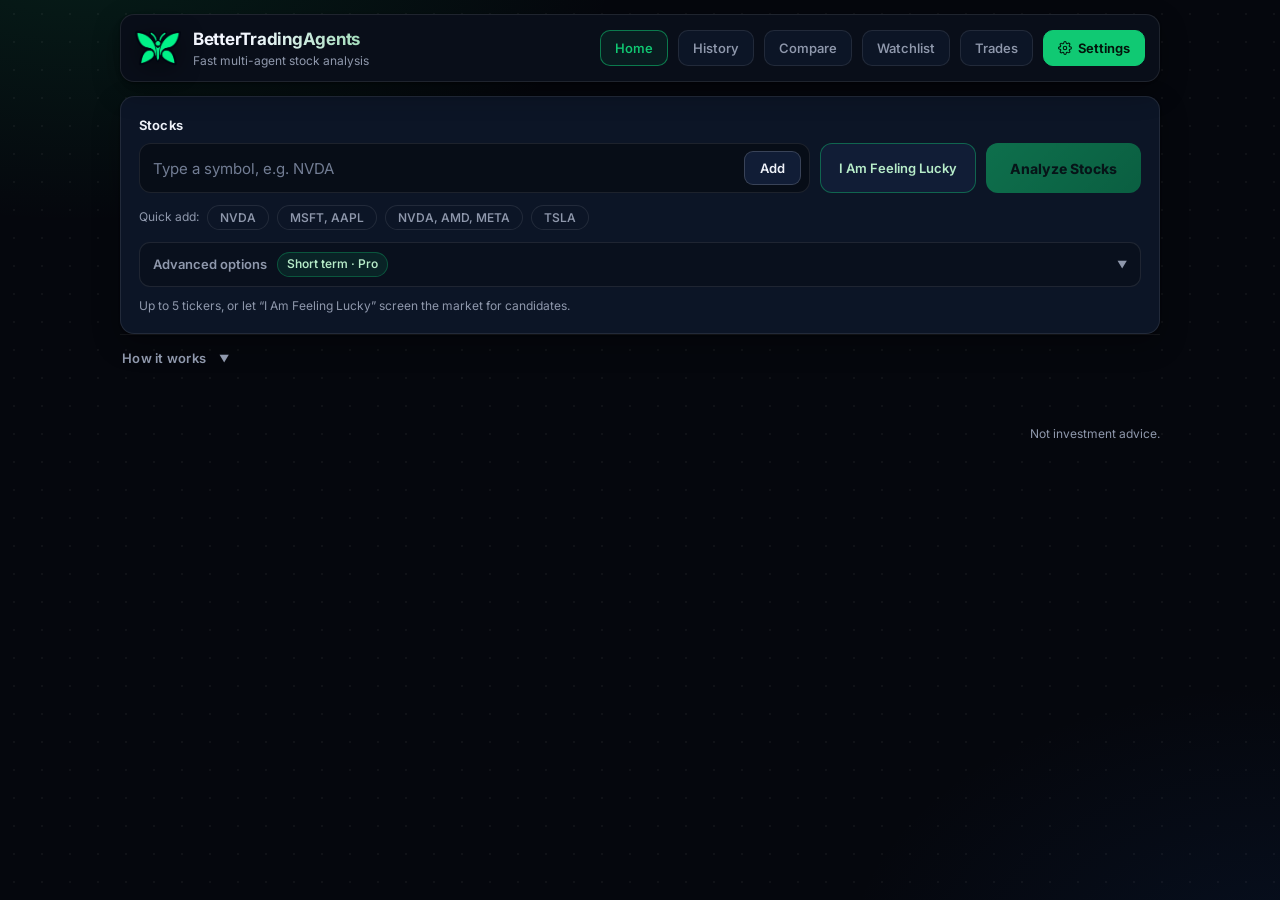
==== commit 68e481ac: "Add the Market analyst and the Fast/Pro/Max depth tiers The Market analyst reads the broader regime " ====
--- a/static/index.html
+++ b/static/index.html
@@ -69,9 +69,9 @@
           </div>
           <div class="option-row" role="radiogroup" aria-labelledby="depth-label">
             <span class="chips-label" id="depth-label">Depth:</span>
-            <button class="seg-btn" type="button" role="radio" aria-checked="false" data-depth="fast">Fast<small>5 agents</small></button>
-            <button class="seg-btn selected" type="button" role="radio" aria-checked="true" data-depth="medium">Medium<small>8 agents</small></button>
-            <button class="seg-btn" type="button" role="radio" aria-checked="false" data-depth="expert">Expert<small>9 agents</small></button>
+            <button class="seg-btn" type="button" role="radio" aria-checked="false" data-depth="fast">Fast<small>Fast · 5 agents</small></button>
+            <button class="seg-btn" type="button" role="radio" aria-checked="true" data-depth="pro">Pro<small>Pro · 9 agents</small></button>
+            <button class="seg-btn" type="button" role="radio" aria-checked="false" data-depth="max">Max<small>Max · 10 agents</small></button>
           </div>
         </div>
       </details>
@@ -88,7 +88,7 @@
             <div class="how-num">1</div>
             <div>
               <div class="how-title">Research</div>
-              <div class="how-text">Technical, fundamental, news, sentiment and forecast analysts run in parallel.</div>
+              <div class="how-text">Market regime, technical, fundamental, news, sentiment and forecast analysts run in parallel.</div>
             </div>
           </div>
           <div class="how-card">
@@ -140,6 +140,6 @@
   </div>
 
   <div id="toast" class="toast hidden" role="status" aria-live="polite" aria-atomic="true"></div>
-  <script type="module" src="/static/js/app.js?v=10"></script>
+  <script type="module" src="/static/js/app.js?v=11"></script>
 </body>
 </html>
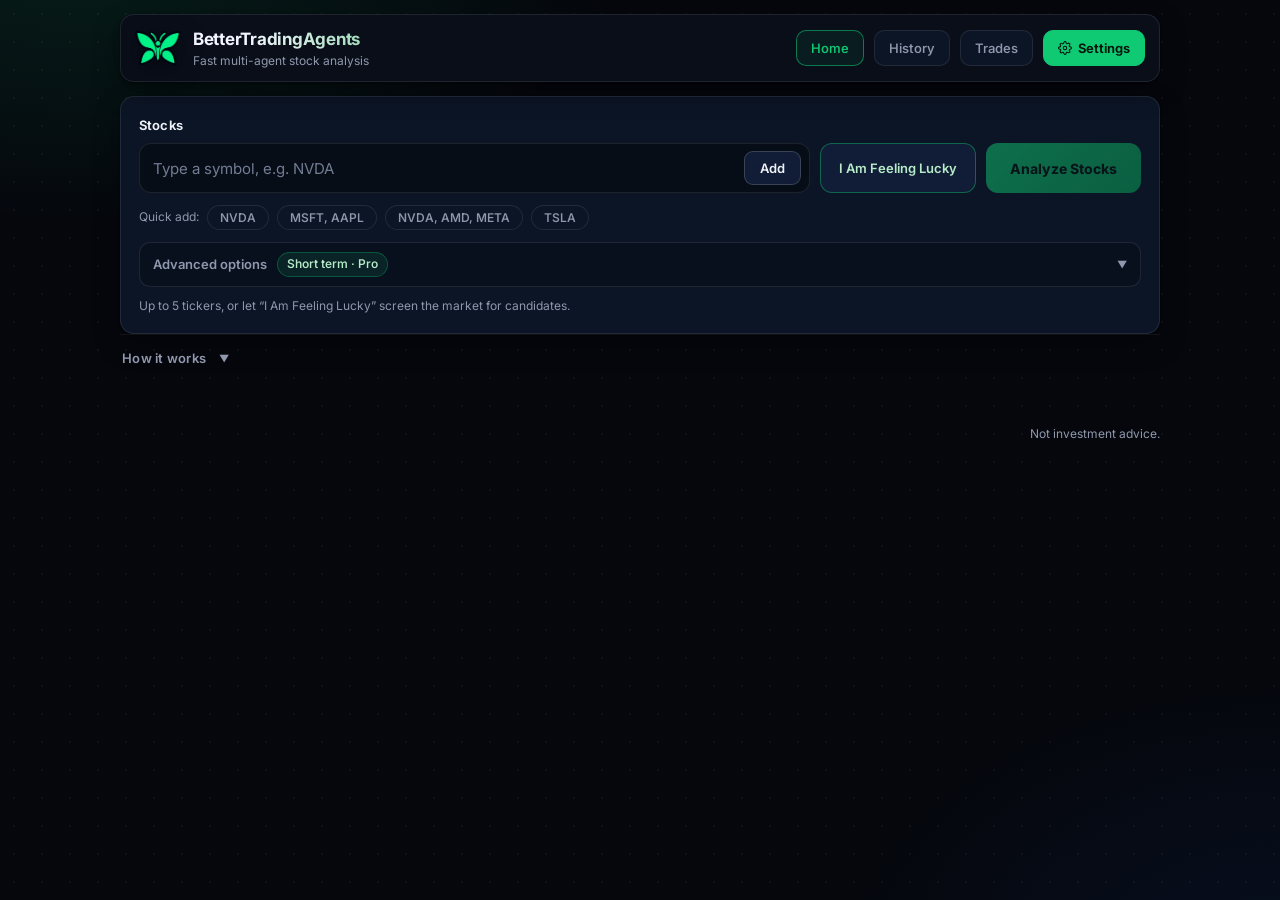
==== commit b65aa2c2: "feat: remove Watchlist and Compare (P1.13) Owner decision 2026-10-03: both pages added no value to t" ====
--- a/static/index.html
+++ b/static/index.html
@@ -31,8 +31,6 @@
         <span id="mode-chip" class="chip hidden" aria-label="Mock mode: agents use rule-based fallbacks">mock mode</span>
         <a href="/" class="nav-link active" aria-current="page">Home</a>
         <a href="/history" class="nav-link">History</a>
-        <a href="/compare" class="nav-link">Compare</a>
-        <a href="/watchlist" class="nav-link">Watchlist</a>
         <a href="/portfolio" class="nav-link">Trades</a>
         <a href="/settings" class="nav-link nav-settings"><svg class="gear" viewBox="0 0 24 24" aria-hidden="true"><circle cx="12" cy="12" r="3"/><path d="M19.4 15a1.65 1.65 0 0 0 .33 1.82l.06.06a2 2 0 0 1 0 2.83 2 2 0 0 1-2.83 0l-.06-.06a1.65 1.65 0 0 0-1.82-.33 1.65 1.65 0 0 0-1 1.51V21a2 2 0 0 1-2 2 2 2 0 0 1-2-2v-.09A1.65 1.65 0 0 0 9 19.4a1.65 1.65 0 0 0-1.82.33l-.06.06a2 2 0 0 1-2.83 0 2 2 0 0 1 0-2.83l.06-.06a1.65 1.65 0 0 0 .33-1.82 1.65 1.65 0 0 0-1.51-1H3a2 2 0 0 1-2-2 2 2 0 0 1 2-2h.09A1.65 1.65 0 0 0 4.6 9a1.65 1.65 0 0 0-.33-1.82l-.06-.06a2 2 0 0 1 0-2.83 2 2 0 0 1 2.83 0l.06.06a1.65 1.65 0 0 0 1.82.33H9a1.65 1.65 0 0 0 1-1.51V3a2 2 0 0 1 2-2 2 2 0 0 1 2 2v.09a1.65 1.65 0 0 0 1 1.51 1.65 1.65 0 0 0 1.82-.33l.06-.06a2 2 0 0 1 2.83 0 2 2 0 0 1 0 2.83l-.06.06a1.65 1.65 0 0 0-.33 1.82V9a1.65 1.65 0 0 0 1.51 1H21a2 2 0 0 1 2 2 2 2 0 0 1-2 2h-.09a1.65 1.65 0 0 0-1.51 1z"/></svg><span>Settings</span></a>
       </nav>
@@ -69,8 +67,8 @@
           </div>
           <div class="option-row" role="radiogroup" aria-labelledby="depth-label">
             <span class="chips-label" id="depth-label">Depth:</span>
-            <button class="seg-btn" type="button" role="radio" aria-checked="false" data-depth="fast">Fast<small>Fast · 5 agents</small></button>
-            <button class="seg-btn" type="button" role="radio" aria-checked="true" data-depth="pro">Pro<small>Pro · 9 agents</small></button>
+            <button class="seg-btn" type="button" role="radio" aria-checked="false" data-depth="fast">Fast<small>Fast · 3 agents</small></button>
+            <button class="seg-btn" type="button" role="radio" aria-checked="true" data-depth="pro">Pro<small>Pro · 7 agents</small></button>
             <button class="seg-btn" type="button" role="radio" aria-checked="false" data-depth="max">Max<small>Max · 10 agents</small></button>
           </div>
         </div>
--- a/static/css/analysis.css
+++ b/static/css/analysis.css
@@ -256,7 +256,6 @@
 
 .debate { display: grid; grid-template-columns: 1fr 1fr; gap: 10px; margin-bottom: 14px; }
 
-.added-note { font-size: 12px; color: #6fe0a0; }
 .risk-flags {
   font-size: 12px; color: #f5c66b; line-height: 1.55;
   background: rgba(245, 198, 107, 0.08); border: 1px solid rgba(245, 198, 107, 0.3);
@@ -464,20 +463,8 @@
   padding-top: 18px; border-top: 1px solid rgba(255, 255, 255, 0.075);
 }
 .result-actions .add-row { flex: 1; margin: 0; padding: 0; border: 0; }
-.result-actions .watch-row {
-  display: flex;
-  flex-wrap: wrap;
-  align-items: center;
-  gap: 10px;
-  margin: 0;
-  padding: 0;
-  border: 0;
-  flex: 1;
-}
-.watch-btn { min-height: 36px; }
 .retry-btn { margin-left: auto; }
 .add-btn, .add-row input { min-height: 36px; }
-.compare-btn { min-height: 36px; display: inline-flex; align-items: center; text-decoration: none; }
 
 /* ---------- what-changed lead (P1.5) ---------- */
 .what-changed {
@@ -670,7 +657,7 @@
   }
   .skip-link, header, footer, #toast, .search-card, #how-section, #live-section,
   .section-heading-row, .chat-block, .result-actions,
-  .price-context, button, input, select, .added-note { display: none !important; }
+  .price-context, button, input, select { display: none !important; }
   /* The summary row stays as a static header: ticker, company, and the call
      must lead the printed brief; only its toggle chrome drops out. */
   .result-summary { display: flex !important; cursor: default; }
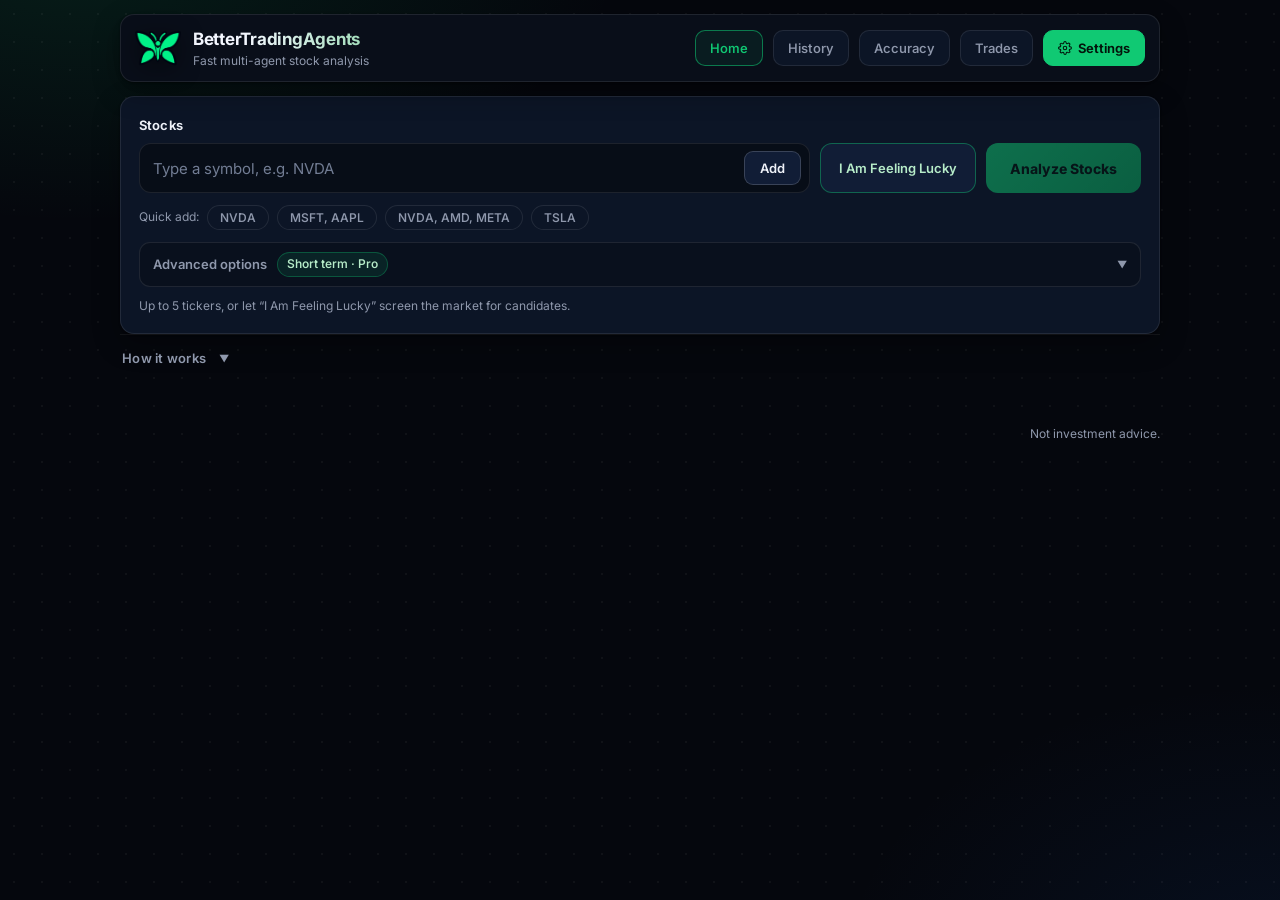
==== commit 511537c2: "feat: Accuracy page, past calls vs realized performance (P1.9) One row per matured decision: ticker," ====
--- a/static/index.html
+++ b/static/index.html
@@ -31,6 +31,7 @@
         <span id="mode-chip" class="chip hidden" aria-label="Mock mode: agents use rule-based fallbacks">mock mode</span>
         <a href="/" class="nav-link active" aria-current="page">Home</a>
         <a href="/history" class="nav-link">History</a>
+        <a href="/accuracy" class="nav-link">Accuracy</a>
         <a href="/portfolio" class="nav-link">Trades</a>
         <a href="/settings" class="nav-link nav-settings"><svg class="gear" viewBox="0 0 24 24" aria-hidden="true"><circle cx="12" cy="12" r="3"/><path d="M19.4 15a1.65 1.65 0 0 0 .33 1.82l.06.06a2 2 0 0 1 0 2.83 2 2 0 0 1-2.83 0l-.06-.06a1.65 1.65 0 0 0-1.82-.33 1.65 1.65 0 0 0-1 1.51V21a2 2 0 0 1-2 2 2 2 0 0 1-2-2v-.09A1.65 1.65 0 0 0 9 19.4a1.65 1.65 0 0 0-1.82.33l-.06.06a2 2 0 0 1-2.83 0 2 2 0 0 1 0-2.83l.06-.06a1.65 1.65 0 0 0 .33-1.82 1.65 1.65 0 0 0-1.51-1H3a2 2 0 0 1-2-2 2 2 0 0 1 2-2h.09A1.65 1.65 0 0 0 4.6 9a1.65 1.65 0 0 0-.33-1.82l-.06-.06a2 2 0 0 1 0-2.83 2 2 0 0 1 2.83 0l.06.06a1.65 1.65 0 0 0 1.82.33H9a1.65 1.65 0 0 0 1-1.51V3a2 2 0 0 1 2-2 2 2 0 0 1 2 2v.09a1.65 1.65 0 0 0 1 1.51 1.65 1.65 0 0 0 1.82-.33l.06-.06a2 2 0 0 1 2.83 0 2 2 0 0 1 0 2.83l-.06.06a1.65 1.65 0 0 0-.33 1.82V9a1.65 1.65 0 0 0 1.51 1H21a2 2 0 0 1 2 2 2 2 0 0 1-2 2h-.09a1.65 1.65 0 0 0-1.51 1z"/></svg><span>Settings</span></a>
       </nav>
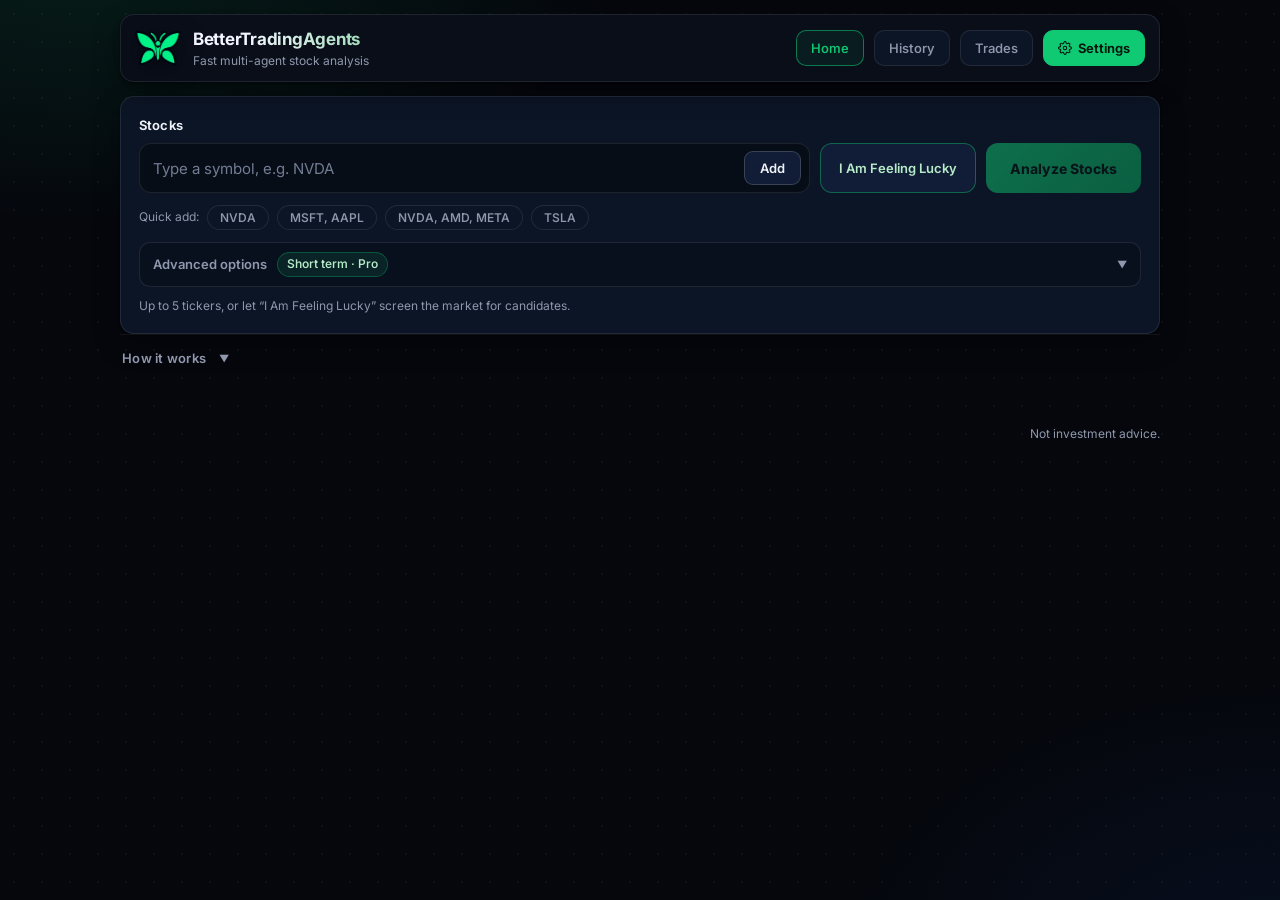
==== commit 462f464d: "feat: accuracy page disabled for now; the report lives as a script Owner call 2026-10-03: the in-app" ====
--- a/static/index.html
+++ b/static/index.html
@@ -31,7 +31,6 @@
         <span id="mode-chip" class="chip hidden" aria-label="Mock mode: agents use rule-based fallbacks">mock mode</span>
         <a href="/" class="nav-link active" aria-current="page">Home</a>
         <a href="/history" class="nav-link">History</a>
-        <a href="/accuracy" class="nav-link">Accuracy</a>
         <a href="/portfolio" class="nav-link">Trades</a>
         <a href="/settings" class="nav-link nav-settings"><svg class="gear" viewBox="0 0 24 24" aria-hidden="true"><circle cx="12" cy="12" r="3"/><path d="M19.4 15a1.65 1.65 0 0 0 .33 1.82l.06.06a2 2 0 0 1 0 2.83 2 2 0 0 1-2.83 0l-.06-.06a1.65 1.65 0 0 0-1.82-.33 1.65 1.65 0 0 0-1 1.51V21a2 2 0 0 1-2 2 2 2 0 0 1-2-2v-.09A1.65 1.65 0 0 0 9 19.4a1.65 1.65 0 0 0-1.82.33l-.06.06a2 2 0 0 1-2.83 0 2 2 0 0 1 0-2.83l.06-.06a1.65 1.65 0 0 0 .33-1.82 1.65 1.65 0 0 0-1.51-1H3a2 2 0 0 1-2-2 2 2 0 0 1 2-2h.09A1.65 1.65 0 0 0 4.6 9a1.65 1.65 0 0 0-.33-1.82l-.06-.06a2 2 0 0 1 0-2.83 2 2 0 0 1 2.83 0l.06.06a1.65 1.65 0 0 0 1.82.33H9a1.65 1.65 0 0 0 1-1.51V3a2 2 0 0 1 2-2 2 2 0 0 1 2 2v.09a1.65 1.65 0 0 0 1 1.51 1.65 1.65 0 0 0 1.82-.33l.06-.06a2 2 0 0 1 2.83 0 2 2 0 0 1 0 2.83l-.06.06a1.65 1.65 0 0 0-.33 1.82V9a1.65 1.65 0 0 0 1.51 1H21a2 2 0 0 1 2 2 2 2 0 0 1-2 2h-.09a1.65 1.65 0 0 0-1.51 1z"/></svg><span>Settings</span></a>
       </nav>
